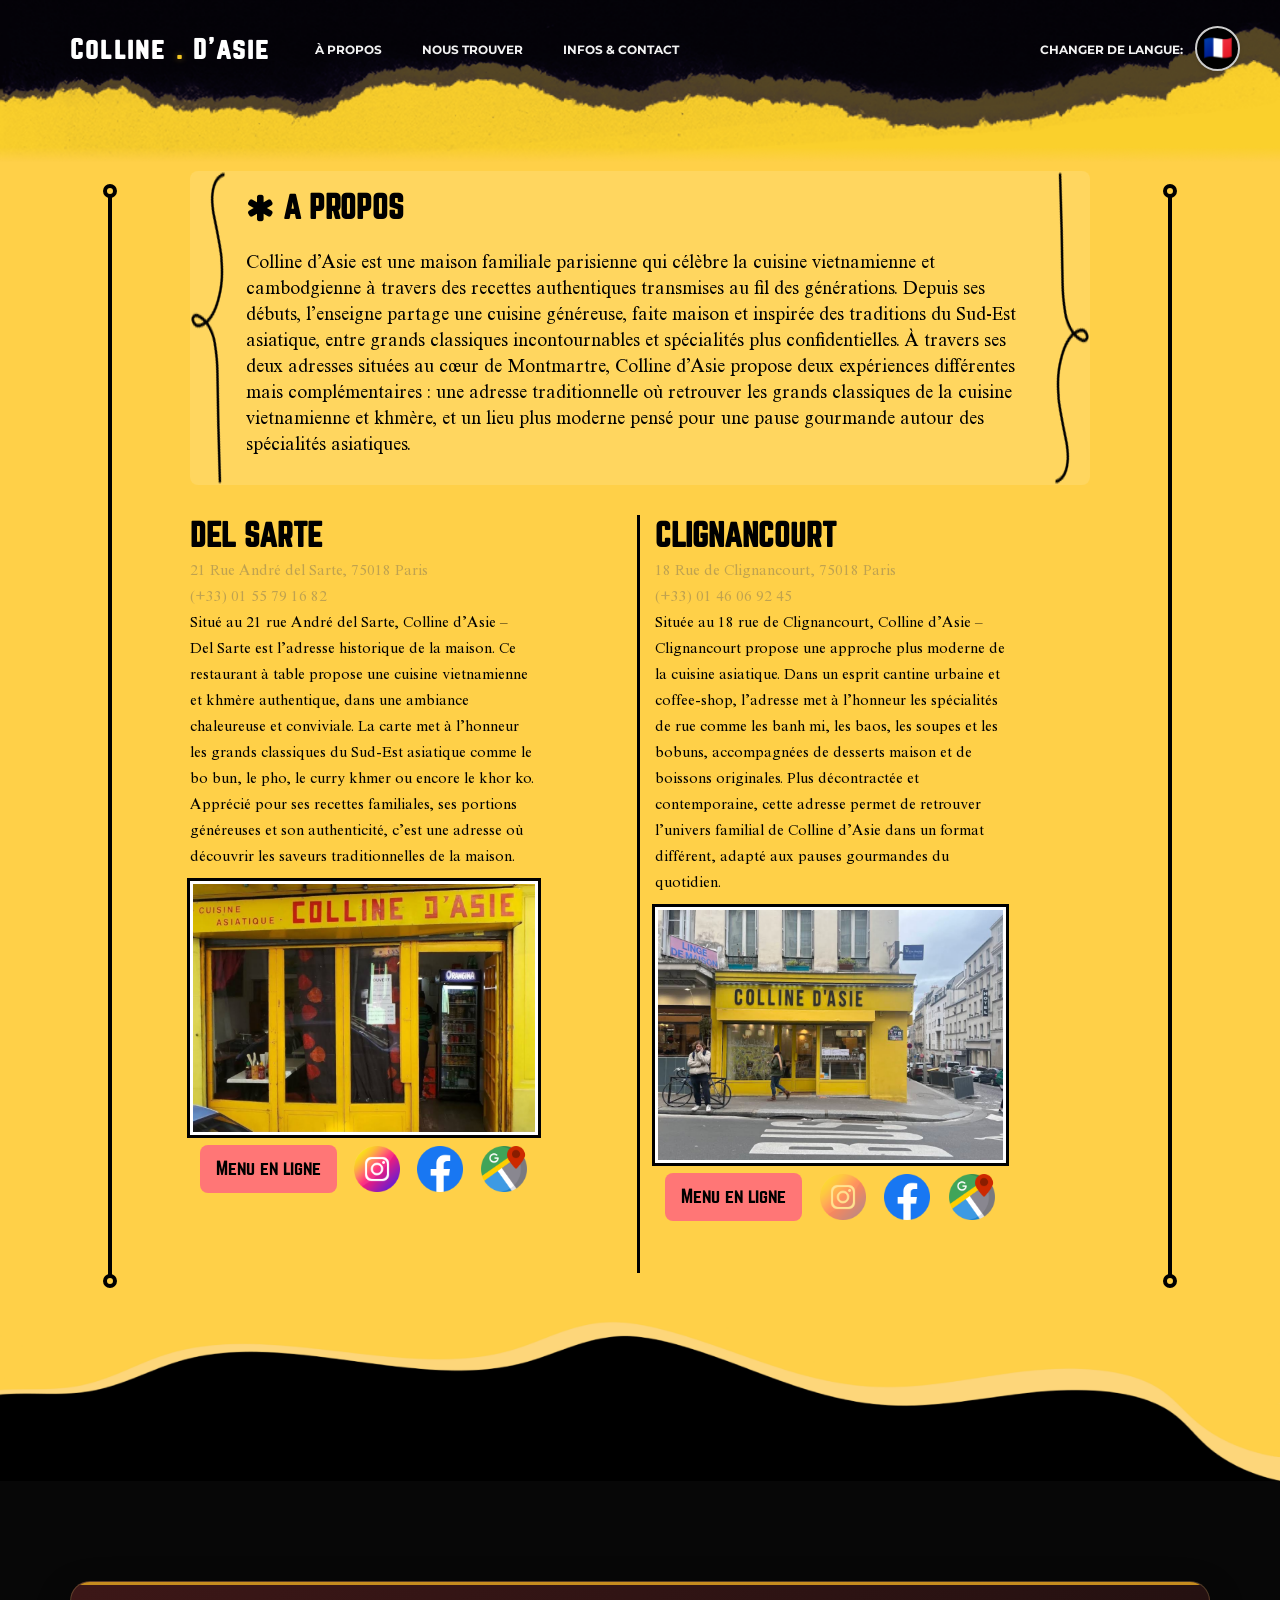
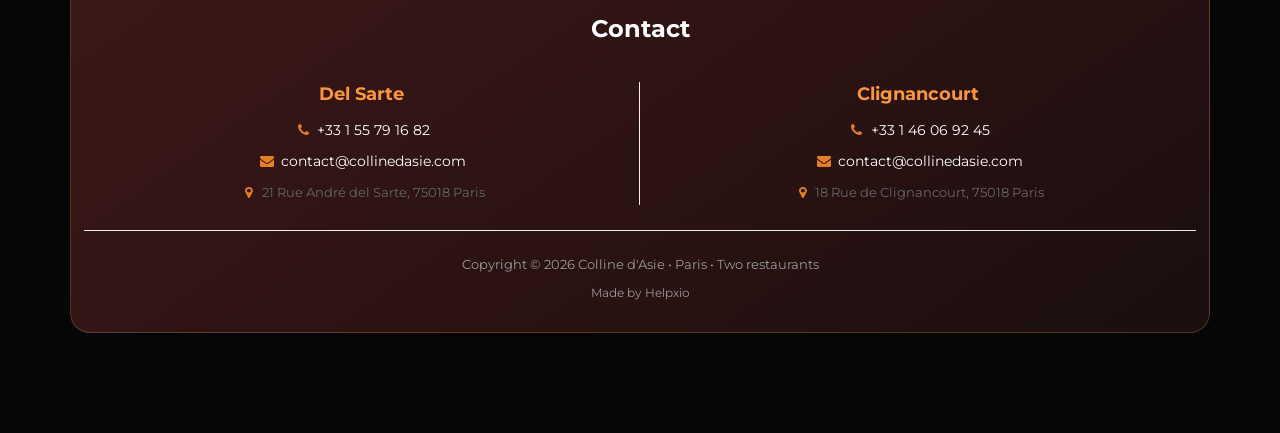
==== about.html @ cf413c81 "Added About Page + Map updated" ====
<!DOCTYPE html>
<html lang="fr">
<head>
    <!-- Website Name display on tab -->
    <title>Colline D'asie</title>
    <link rel="icon" type="images/jpg" href="src/images/logomain.jpg">    
    <meta charset="UTF-8">
    <meta http-equiv="X-UA-Compatible" content="IE=Edge">
    <meta name="description" content="">
    <meta name="keywords" content="">
    <meta name="author" content="">
    <meta name="viewport" content="width=device-width, initial-scale=1, maximum-scale=1">
   
   <!-- Includes And Refs -->
    <link rel="stylesheet" href="src/css/bootstrap.min.css">
    <link rel="stylesheet" href="src/css/font-awesome.min.css">
    <link rel="stylesheet" href="src/css/animate.css">
    <link rel="stylesheet" href="src/css/owl.carousel.css">
    <link rel="stylesheet" href="src/css/owl.theme.default.min.css">
    <link rel="stylesheet" href="src/css/magnific-popup.css">

    <!-- MAIN CSS -->
    <link rel="stylesheet" href="src/css/style.css">
</head>

<!-- id is the text_id for the translation and overriding -->

<body>
    <!-- PRE LOADER -->
    <section class="preloader">
        <div class="spinner">
            <span class="spinner-rotate"></span>
         </div>
    </section>

    <!-- MENU -->
    <section class="navbar custom-navbar navbar-fixed-top" role="navigation">
         <div class="container">

              <div class="navbar-header">
                   <button type="button" class="navbar-toggle collapsed" data-toggle="collapse" data-target=".navbar-collapse" aria-expanded="false" aria-controls="navbar">
                        <span class="sr-only">Toggle navigation</span>
                        <span class="icon-bar"></span>
                        <span class="icon-bar"></span>
                        <span class="icon-bar"></span>
                   </button>

                   <!-- lOGO TEXT HERE -->
                   <a href="index.html" class="navbar-brand">Colline <span>.</span> D'asie</a>
                   <!-- To put : logo of colline d'asie -->

              </div>

              <!-- MENU LINKS -->
              <div class="collapse navbar-collapse">
                   <!-- navbar-nav-first -->
                   <ul class="nav navbar-nav navbar-first">
                        <li><a href="about.html" id="nav-about" class="smoothScroll">À propos</a></li>
                        <li><a href="#location" id="nav-team" class="smoothScroll">Ou somme nous?</a></li>
                        <li><a href="#footer" id="nav-menu" class="smoothScroll">Contact</a></li>
                        <!-- <li><a href="#contact" class="smoothScroll">Contact</a></li> -->
                   </ul>

                    <ul class="nav navbar-nav navbar-right"> 
                        <li class="dropdown language-selector"> 
                        <ul class="nav navbar-nav navbar-right">
                            <li><a><span id="nav-CallNow"> Changer de Langue: </span></a></li> 
                            <li>
                                <button onclick="toggleLang()" class="lang-btn">
                                    <span id="flag">🇫🇷</span>
                                </button>
                            </li>
                        </ul>
                        
                        <script>
                        let lang = 'fr';
                        
                        function toggleLang() {
                            lang = lang === 'fr' ? 'en' : 'fr';
                            setLang(lang);
                            document.getElementById('flag').textContent = lang === 'fr' ? '🇫🇷' : '🇬🇧';
                        }
                        </script>
                            <!--<a href="#" id="nav-language" class="dropdown-toggle language-btn" data-toggle="dropdown"> 🌐 Langue <span class="caret"></span> </a> 
                            <ul class="dropdown-menu"> 
                                <li><button onclick="setLang('fr')" class="force-white force-white-dropdown lang-btn active" data-lang="fr" aria-label="Français">🇫🇷 Français</button></li> 
                                <li><button onclick="setLang('en')" class="force-white force-white-dropdown lang-btn" data-lang="en" aria-label="English">🇬🇧 English</button></li> -->
                            </ul> 
                        </li> 
                    </ul>
              </div>
         </div>
    </section>


    <!-- HOME -->
    <!-- <section id="home" class="slider" data-stellar-background-ratio="0.5">
         
         <div class="overlay"></div>
         <div class="row">
           <div class="slider-inner">
                   <div class="owl-carousel owl-theme">
                        <div class="item item-first">
                             <div class="caption">
                                  <div class="container">
                                       <div class="col-md-8 col-sm-12">
                                            <h3 id="hero-title1">Restaurant asiatique raffiné</h3>
                                            <h1 id="hero-description1">Des saveurs authentiques dans un cadre moderne et chaleureux</h1>
                                            <a href="#about" id="hero-button1" class="section-btn btn btn-default smoothScroll">Découvrir le menu</a>
                                       </div>
                                  </div>
                             </div>
                        </div>
                       
                        <div class="item item-second">
                             <div class="caption">
                                  <div class="container">
                                       <div class="col-md-8 col-sm-12">
                                            <h3 id="hero-title2">Votre petit-déjeuner parfait</h3>
                                            <h1 id="hero-description2">La meilleure qualité culinaire est aussi ici !</h1>
                                            <a href="#menu" id="hero-button2" class="section-btn btn btn-default smoothScroll">Voir le menu</a>
                                       </div>
                                  </div>
                             </div>
                        </div>

                        <div class="item item-third">
                             <div class="caption">
                                  <div class="container">
                                       <div class="col-md-8 col-sm-12">
                                            <h3 id="hero-title3">Nouveau restaurant en ville</h3>
                                            <h1 id="hero-description3">Profitez de nos menus spéciaux chaque dimanche et vendredi</h1>
                                            <a href="#contact" id="hero-button3" class="section-btn btn btn-default smoothScroll">Réservation</a>
                                       </div>
                                  </div>
                             </div>
                        </div> 
                   </div>
           </div>
         </div>
    </section> -->

    <!-- ABOUT -->
    <!--<section id="about" data-stellar-background-ratio="0.5" style="padding: 0;">
        <img src="src/images/carrousel-sep.png" class="header" loading="lazy">
        <div class="container">
            <div class="about-section-layout">
               <div class="about-decor-col">
                    <div class="about-deco-line"></div>
               </div>

                <div class="about-main-col">
                    <div class="about-us">
                        <h2>
                            <i class="fa fa-asterisk"></i>
                            <span id="about-title">A PROPOS</span>
                        </h2>

                         <p id="about-description">
                              placeholder
                         </p>
                    </div>
                    <div class="about-subtitles row about-middle-row">
                        <div class="col-md-6 col-sm-12 firstRow">
                            <div class="about-info">
                                <div class="wow fadeInUp" data-wow-delay="0.2s">
                                    <h2>DEL SARTE</h2>
                                    <p>21 Rue André del Sarte, 75018 Paris</p>
                                    <p>(+33) 01 55 79 16 82</p>
                                </div>
                                <div class="wow fadeInUp" data-wow-delay="0.4s">
                                    <p id="about-description-delsarte">Del Sarte est l'adresse historique où la famille sert des classiques khmers et vietnamiens comme le pho, le bo bun et le curry khmer dans un cadre simple et chaleureux.</p>
                                    <img src="src/images/restaurant1.jpg" loading="lazy" class="img-responsive" alt="" srcset="">
                                </div>
                                <div class="wow fadeInUp socialBtns" data-wow-delay="0.8s">
                                    <button href="https://commande-en-ligne.laddition.com/commande-en-ligne/collinedasie/carte" class="our-menu" id="about-button-menu">Menu En Ligne</button>
                                    <img href="https://www.instagram.com/collinedasie_delsarte/" src="src/images/instagram.png" loading="lazy" style="padding:0;" class="btn instagram" width="48" height="48">
                                    <img href="https://www.facebook.com/collinedasiedelsarte" src="src/images/facebook.png" loading="lazy" style="padding:0;" class="btn facebook" width="48" height="48">
                                    <img href="" src="src/images/google-maps.png" loading="lazy" style="padding:0;" class="btn gmap" width="48" height="48">
                                </div>
                            </div>
                        </div>
                        <div class="col-md-6 col-sm-12">
                            <div class="about-info">
                                <div class="wow fadeInUp" data-wow-delay="0.4s">
                                    <h2>CLIGNANCOURT</h2>
                                    <p>18 Rue de Clignancourt, 75018 Paris</p>
                                    <p>(+33) 01 46 06 92 45</p>
                                </div>
                                <div class="wow fadeInUp" data-wow-delay="0.6s">
                                    <p id="about-description-clignancourt">Clignancourt est la version moderne du concept, un coffee-shop rapide proposant banh mi, baos, bubble tea et plats à emporter pour une clientèle urbaine.</p>
                                    <img src="src/images/restaurant2.jpg" loading="lazy" class="img-responsive" alt="" srcset="">
                                </div>
                                <div class="wow fadeInUp socialBtns" data-wow-delay="1s">
                                    <button href="https://deliveroo.fr/fr/menu/paris/18eme-jules-joffrin/colline-dasie" class="our-menu" id="about-button-menu-clignancourt" data-translate="about-button-menu">Menu en ligne</button>
                                    <img href="" src="src/images/instagram.png" loading="lazy" style="padding:0;" class="btn instagram" width="48" height="48">
                                    <img href="https://www.facebook.com/collinedasieclignancourt" src="src/images/facebook.png" loading="lazy" style="padding:0;" class="btn facebook" width="48" height="48">
                                    <img href="" src="src/images/google-maps.png" loading="lazy" style="padding:0;" class="btn gmap" width="48" height="48">
                                </div>
                            </div>
                        </div>
                    </div>
               </div>
               <div class="about-decor-col">
                    <div class="about-deco-line"></div>
               </div>
            </div>
        </div>
    </section> -->

    <!-- ABOUT -->
    <section id="about" data-stellar-background-ratio="0.5" style="padding: 0;">
        <img src="src/images/carrousel-sep.png" class="header" loading="lazy">
    
        <div class="container">
            <div class="about-section-layout">
    
                <div class="about-decor-col">
                    <div class="about-deco-line"></div>
                </div>
    
                <div class="about-main-col">
    
                    <div class="about-us">
                        <h2>
                            <i class="fa fa-asterisk"></i>
                            <span id="about-title">A PROPOS</span>
                        </h2>
    
                        <p id="about-description">
                            placeholder
                        </p>
                    </div>
    
                    <div class="about-subtitles row about-middle-row">
                        <div class="col-md-6 col-sm-12 firstRow">
                            <div class="about-info">
    
                                <div class="wow fadeInUp" data-wow-delay="0.2s">
                                    <h2>DEL SARTE</h2>
    
                                    <a href="https://maps.app.goo.gl/XwizjD2qvMixLxce6" target="_blank" rel="noopener noreferrer">
                                        <p>21 Rue André del Sarte, 75018 Paris</p>
                                    </a>
    
                                    <a href="tel:+33155791682">
                                        <p>(+33) 01 55 79 16 82</p>
                                    </a>
                                </div>
    
                                <div class="wow fadeInUp" data-wow-delay="0.4s">
                                    <p id="about-description-delsarte">
                                        Del Sarte est l'adresse historique où la famille sert des classiques khmers et vietnamiens comme le pho, le bo bun et le curry khmer dans un cadre simple et chaleureux.
                                    </p>
    
                                    <img src="src/images/restaurant1.jpg" loading="lazy" class="img-responsive" alt="" srcset="">
                                </div>
    
                                <div class="wow fadeInUp socialBtns" data-wow-delay="0.8s">
    
                                    <button
                                        class="our-menu"
                                        id="about-button-menu"
                                        onclick="window.open('https://commande-en-ligne.laddition.com/commande-en-ligne/collinedasie/carte','_blank')">
                                        Menu En Ligne
                                    </button>
    
                                    <a href="https://www.instagram.com/collinedasie_delsarte/" target="_blank" rel="noopener noreferrer">
                                        <img src="src/images/instagram.png" loading="lazy" style="padding:0;" class="btn instagram" width="48" height="48">
                                    </a>
    
                                    <a href="https://www.facebook.com/collinedasiedelsarte" target="_blank" rel="noopener noreferrer">
                                        <img src="src/images/facebook.png" loading="lazy" style="padding:0;" class="btn facebook" width="48" height="48">
                                    </a>
    
                                    <a href="https://maps.app.goo.gl/XwizjD2qvMixLxce6" target="_blank" rel="noopener noreferrer">
                                        <img src="src/images/google-maps.png" loading="lazy" style="padding:0;" class="btn gmap" width="48" height="48">
                                    </a>
    
                                </div>
                            </div>
                        </div>
    
                        <div class="col-md-6 col-sm-12">
                            <div class="about-info">
    
                                <div class="wow fadeInUp" data-wow-delay="0.4s">
                                    <h2>CLIGNANCOURT</h2>
    
                                    <a href="https://maps.app.goo.gl/m7QRtjNuuMhio2Mx6" target="_blank" rel="noopener noreferrer">
                                        <p>18 Rue de Clignancourt, 75018 Paris</p>
                                    </a>
    
                                    <a href="tel:+33146069245">
                                        <p>(+33) 01 46 06 92 45</p>
                                    </a>
                                </div>
    
                                <div class="wow fadeInUp" data-wow-delay="0.6s">
                                    <p id="about-description-clignancourt">
                                        Clignancourt est la version moderne du concept, un coffee-shop rapide proposant banh mi, baos, bubble tea et plats à emporter pour une clientèle urbaine.
                                    </p>
    
                                    <img src="src/images/restaurant2.jpg" loading="lazy" class="img-responsive" alt="" srcset="">
                                </div>
    
                                <div class="wow fadeInUp socialBtns" data-wow-delay="1s">
    
                                    <button
                                        class="our-menu"
                                        id="about-button-menu-clignancourt"
                                        data-translate="about-button-menu"
                                        onclick="window.open('https://deliveroo.fr/fr/menu/paris/18eme-jules-joffrin/colline-dasie','_blank')">
                                        Menu en ligne
                                    </button>
    
                                    <img src="src/images/instagram.png"
                                         loading="lazy"
                                         style="padding:0;opacity:.4;cursor:not-allowed;"
                                         class="btn instagram"
                                         width="48"
                                         height="48">
    
                                    <a href="https://www.facebook.com/collinedasieclignancourt" target="_blank" rel="noopener noreferrer">
                                        <img src="src/images/facebook.png" loading="lazy" style="padding:0;" class="btn facebook" width="48" height="48">
                                    </a>
    
                                    <a href="https://maps.app.goo.gl/m7QRtjNuuMhio2Mx6" target="_blank" rel="noopener noreferrer">
                                        <img src="src/images/google-maps.png" loading="lazy" style="padding:0;" class="btn gmap" width="48" height="48">
                                    </a>
    
                                </div>
                            </div>
                        </div>
    
                    </div>
    
                </div>
    
                <div class="about-decor-col">
                    <div class="about-deco-line"></div>
                </div>
    
            </div>
        </div>
    </section>


    
    <img src="src/images/bl.png" class="header" loading="lazy">

    <section id="fake-footer" data-stellar-background-ratio="0.5">
    <div class="container">
        <div class="row">
            <div class="col-md-12">
                <!--<div class="footer-card wow fadeInUp" data-wow-delay="0.2s" style="background: white; border-radius: 10px; box-shadow: 0 2px 10px rgba(0,0,0,0.08); padding: 30px;">-->
                <div class="footer-card footer-contact-card wow fadeInUp" data-wow-delay="0.4s">

                    
                    <!-- Contact Title - Centered -->
                    <div class="row">
                        <div class="col-md-12 text-center">
                            <h2 id="contact-title" style="color: #ffffff; margin: 0 0 25px 0; font-size: 24px;">Contact</h2>
                        </div>
                    </div>
                    
                    <!-- Two Restaurant Blocks -->
                    <div class="row">
                        <!-- Del Sarte -->
                        <div class="col-md-6 text-center" style="border-right: 1px solid #eee; padding: 0 30px;">
                            <h4 style="color: #fa963e; margin: 0 0 10px 0; font-size: 18px;">Del Sarte</h4>
                            <p style="color: #333; margin: 0 0 5px 0; font-size: 14px;">
                                <i class="fa fa-phone" style="color: #e67e22; width: 20px;"></i> 
                                <a href="tel:+33155791682" style="color: #ffffff; text-decoration: none;">+33 1 55 79 16 82</a>
                            </p>
                            <p style="color: #333; margin: 0 0 5px 0; font-size: 14px;">
                                <i class="fa fa-envelope" style="color: #e67e22; width: 20px;"></i> 
                                <a href="mailto:delsarte@collinedasie.com" style="color: #ffffff; text-decoration: none;">contact@collinedasie.com</a>
                            </p>
                            <p style="color: #666; margin: 5px 0 0 0; font-size: 13px;">
                                <i class="fa fa-map-marker" style="color: #e67e22; width: 20px;"></i> 
                                21 Rue André del Sarte, 75018 Paris
                            </p>
                        </div>
                        
                        <!-- Clignancourt -->
                        <div class="col-md-6 text-center" style="padding: 0 30px;">
                            <h4 style="color: #fa963e; margin: 0 0 10px 0; font-size: 18px;">Clignancourt</h4>
                            <p style="color: #333; margin: 0 0 5px 0; font-size: 14px;">
                                <i class="fa fa-phone" style="color: #e67e22; width: 20px;"></i> 
                                <a href="tel:+33146069245" style="color: #ffffff; text-decoration: none;">+33 1 46 06 92 45</a>
                            </p>
                            <p style="color: #333; margin: 0 0 5px 0; font-size: 14px;">
                                <i class="fa fa-envelope" style="color: #e67e22; width: 20px;"></i> 
                                <a href="mailto:clignancourt@collinedasie.com" style="color: #ffffff; text-decoration: none;">contact@collinedasie.com</a>
                            </p>
                            <p style="color: #666; margin: 5px 0 0 0; font-size: 13px;">
                                <i class="fa fa-map-marker" style="color: #e67e22; width: 20px;"></i> 
                                18 Rue de Clignancourt, 75018 Paris
                            </p>
                        </div>
                    </div>
                    
                    <!-- Copyright -->
                    <div class="row">
                        <div class="col-md-12 text-center" style="border-top: 1px solid #eee; padding-top: 20px; margin-top: 25px;">
                            <p style="color: #999; margin: 0 0 5px 0; font-size: 13px;">
                                Copyright &copy; 2026 Colline d'Asie • Paris • Two restaurants
                            </p>
                            <a href="https://github.com/Helpxio27/" target="_blank" rel="noopener" style="color: #999; text-decoration: none; font-size: 12px;">
                                Made by Helpxio
                            </a>
                        </div>
                    </div>
                    
                </div>
            </div>
        </div>
    </div>
</section>


    <!-- SCRIPTS -->
    <script src="src/js/jquery.js"></script>
    <script src="src/js/bootstrap.min.js"></script>
    <script src="src/js/jquery.stellar.min.js"></script>
    <script src="src/js/wow.min.js"></script>
    <script src="src/js/owl.carousel.min.js"></script>
    <script src="src/js/jquery.magnific-popup.min.js"></script>
    <script src="src/js/smoothscroll.js"></script>
    <script src="src/js/custom.js"></script>
    <script src="src/js/script.js"></script>

</body>
</html>
---- src/css/style.css ----
@import url('https://fonts.googleapis.com/css?family=Montserrat:400,700');

@font-face {
  font-family: 'norwester';
  src: url('../fonts/norwester.ttf') format('truetype');
  font-weight: normal;
  font-style: normal;
}

@font-face {
  font-family: 'times-new-romanMT';
  src: url('../fonts/Times\ New\ Roman\ MT\ Std\ Regular.ttf') format('truetype');
  font-weight: normal;
  font-style: normal;
}

body {
  background: #070707;
  color: #e5e5e5;
  font-family: 'Montserrat', sans-serif;
  overflow-x: hidden;
}

/* TYPOGRAPHY */

h1,h2,h3,h4,h5,h6 {
  font-weight: 700;
  line-height: inherit;
}

h1 {
  color: #ffffff;
  font-size: 3.4em;
  line-height: 1.05;
}

h2 {
  /* color: #ffffff; */
  font-size: 2.2em;
  padding-bottom: 10px;
}

h3 {
  font-size: 1.4em;
  margin-bottom: 0;
  color: #bfa250;
}

h3,
h3 a {
  color: #bfa250;
}

p {
  /* color: #cccccc; */
  font-size: 15px;
  font-weight: 400;
  line-height: 26px;
}

/* GENERAL */

html{
  -webkit-font-smoothing: antialiased;
}

a{
  color: #bfa250;
  -webkit-transition: 0.3s;
  transition: 0.3s;
  text-decoration: none !important;
}

a:hover, a:active, a:focus {
  color: #ffffff;
  outline: none;
}

::-webkit-scrollbar{
  width: 8px;
  height: 8px;
}

::-webkit-scrollbar-thumb {
  cursor: pointer;
  background: #444444;
}

.section-title {
  padding-bottom: 40px;
}

.section-title h2 {
  margin: 0;
}

.section-title h4 {
  color: #bfa250;
  font-size: 11px;
  letter-spacing: 2px;
  text-transform: uppercase;
  margin-top: 0;
}

.overlay {
  background: rgba(0,0,0,0.55);
  position: absolute;
  top: 0;
  right: 0;
  bottom: 0;
  left: 0;
  width: 100%;
  height: 100%;
}

section {
  position: relative;
  padding: 100px 0;
  background: #070707;
}

#team, 
#menu,
#testimonial {
  text-align: center;
}

.about-image img,
.team-thumb img {
  width: 100%;
}

#google-map iframe {
  border: 0;
  width: 100%;
  height: 390px;
}



/*---------------------------------------
   BUTTONS               
-----------------------------------------*/

.section-btn {
  background: #bfa250;
  border-radius: 30px;
  border: 1px solid transparent;
  color: #111111;
  font-size: 0.95em;
  font-weight: 700;
  padding: 12px 30px;
  transition: 0.3s ease;
}

.section-btn:hover,
.section-btn:focus {
  background: #ffffff;
  color: #111111;
  border-color: #bfa250;
}



/*---------------------------------------
     PRE LOADER              
-----------------------------------------*/

.preloader {
  position: fixed;
  top: 0;
  left: 0;
  width: 100%;
  height: 100%;
  z-index: 99999;
  display: flex;
  flex-flow: row nowrap;
  justify-content: center;
  align-items: center;
  background: #070707;
}

.spinner {
  border: 1px solid transparent;
  border-radius: 3px;
  position: relative;
}

.spinner:before {
  content: '';
  box-sizing: border-box;
  position: absolute;
  top: 50%;
  left: 50%;
  width: 45px;
  height: 45px;
  margin-top: -10px;
  margin-left: -10px;
  border-radius: 50%;
  border: 1px solid #333333;
  border-top-color: #bfa250;
  animation: spinner .9s linear infinite;
}

@-webkit-@keyframes spinner {
  to {transform: rotate(360deg);}
}

@keyframes spinner {
  to {transform: rotate(360deg);}
}



/*---------------------------------------
    MENU              
-----------------------------------------*/

.custom-navbar {
  border: none;
  margin-bottom: 0;
  padding: 25px 0;
  background: rgba(7, 7, 7, 0);
  transition: background 0.35s ease, padding 0.35s ease, box-shadow 0.35s ease;
}

.custom-navbar .navbar-brand {
  color: #ffffff;
  font-size: 26px;
  font-weight: 800;
  font-family: 'Norwester', 'Arial Black', Impact, sans-serif;
  letter-spacing: 0.08em;
  transition: color 0.35s ease;
}

.custom-navbar .navbar-brand span {
  color: #f3c623;
}

  .custom-navbar:not(.top-nav-collapse) .navbar-brand span,
  .custom-navbar:not(.top-nav-collapse) .nav li a:hover,
  .custom-navbar:not(.top-nav-collapse) .nav li.active > a {
    color: #f3c623;
    text-shadow: 0 0 6px rgba(243, 198, 35, 0.45);
  }

  .custom-navbar:not(.top-nav-collapse) .nav li a {
    color: #f2f2f2;
  }


.custom-navbar .navbar-nav.navbar-nav-first {
  margin-left: 8em;
}

.custom-navbar .navbar-nav.navbar-right li a {
  padding-right: 12px;
  padding-left: 12px;
}

.custom-navbar .navbar-nav.navbar-right .section-btn {
  display: inline-block;
  margin: 0.2em 0 0 1em;
}

.custom-navbar .navbar-nav.navbar-right .section-btn:hover {
  background: #ffffff;
  color: #111111;
}

.custom-navbar .navbar-nav.navbar-right .section-btn:focus {
  color: #111111;
}

.custom-navbar .navbar-nav.navbar-right .section-btn a {
  padding: 10px 25px;
}

.custom-navbar .nav .section-btn a:hover {
  color: #111111;
}
/* navbar-size-wow */
.custom-navbar .nav li a {
  font-size: 12px;
  font-weight: 700;
  color: #ffffff;
  padding-right: 10px;
  padding-left: 30px;
  text-transform: uppercase;
}

.custom-navbar .nav li a:hover {
  background: transparent;
  color: #f3c623;
}

.custom-navbar .navbar-nav > li > a:hover,
.custom-navbar .navbar-nav > li > a:focus {
  background-color: transparent;
}

.custom-navbar .nav li.active > a {
  background-color: transparent;
  color: #f3c623;
}

.custom-navbar .navbar-toggle {
  border: none;
  padding-top: 10px;
}

.custom-navbar .navbar-toggle {
  background-color: transparent;
}

.custom-navbar .navbar-toggle {
  border: 1px solid rgba(255, 255, 255, 0.6);
  border-radius: 3px;
}

.custom-navbar .navbar-toggle .icon-bar {
  background: #ffffff;
  border-color: transparent;
  height: 2px;
}

@media(min-width:767px) {
  .custom-navbar {
    border-bottom: 0;
    background: rgba(7, 7, 7, 0);
  }

  .custom-navbar.top-nav-collapse {
    background: rgba(10, 10, 10, 0.96);
    -webkit-box-shadow: 0 1px 30px rgba(0, 0, 0, 0.16);
    -moz-box-shadow: 0 1px 30px rgba(0, 0, 0, 0.16);
    box-shadow: 0 1px 30px rgba(0, 0, 0, 0.16);
    padding: 12px 0;
  }

  .top-nav-collapse .navbar-brand {
    color: #ffffff;
  }

  .top-nav-collapse .nav li a {
    color: #e5e5e5;
    transition: color 0.35s ease;
  }

  .top-nav-collapse .nav .section-btn a {
    color: #f3c623;
  }
} 

/* Add this at the end of your CSS */
@media(max-width:767px) {
  * {
      box-sizing: border-box;
  }
}
@media(max-width:767px) {
  html {
      overflow-x: hidden;
      max-width: 100%;
  }
}
@media(max-width:767px) {
    body {
        overflow-x: hidden;
        max-width: 100%;
        position: relative;
    }
}

@media(max-width:767px) {
    html, body {
        overflow-x: hidden;
        width: 100%;
        max-width: 100%;
        margin: 0;
        padding: 0;
    }
    
    .container {
        padding-left: 15px !important;
        padding-right: 15px !important;
        max-width: 100% !important;
        overflow-x: hidden !important;
    }
    
    .navbar-collapse {
        padding-left: 15px !important;
        padding-right: 15px !important;
        overflow-x: hidden !important;
        margin: 0 !important;
    }
    
    .navbar-header {
        margin-left: 0 !important;
        margin-right: 0 !important;
    }
    
    .navbar-nav {
        margin: 0 !important;
    }
    
    .navbar-nav > li > a {
        padding-left: 10px !important;
        padding-right: 10px !important;
    }
}

@media(max-width:767px) {
    .about-decor-col {
        display: none !important;
    }
}

.lang-btn {
    background: #000000;
    border: 2px solid #ccc;
    border-radius: 50%;
    width: 45px;
    height: 45px;
    cursor: pointer;
    font-size: 24px;
    display: flex;
    align-items: center;
    justify-content: center;
    transition: 0.2s;
    padding: 0;
    box-shadow: 0 2px 4px rgba(0,0,0,0.1);
    margin-top: 1px;
}

.lang-btn:hover {
    background: #e0e0e0;
    border-color: #999;
    transform: scale(1.05);
}

.lang-btn:active {
    transform: scale(0.95);
}


/*---------------------------------------
    HOME              
-----------------------------------------*/

#home {
  padding: 0;
  position: relative;
  overflow: visible;
}

#home h1 {
  color: #ffffff;
  padding-bottom: 30px;
}

#home h3 {
  color: #f9f9f9;
  font-size: 14px;
  line-height: inherit;
  letter-spacing: 2px;
  text-transform: uppercase;
  margin: 0;
}

#home::before {
    content: "";
    position: absolute;
    top: 0;
    left: 0;
    width: 100%;
    height: 100%;
    background: rgba(0,0,0,0.5);
    z-index: 1;
}

.language-selector > a {
    color: white !important;
}

.language-selector > a:hover,
.language-selector > a:focus {
    color: white !important;
}

.language-btn {
    border: 1px solid rgba(255,255,255,0.7);
    border-radius: 20px;
    margin-top: 0px;
    transition: all 0.3s ease;
    color: #111111 !important;
    background: #bfa250;
}

.language-btn:hover {
    background: #ffffff;
    color: #111111 !important;
    border-color: #bfa250;
}

@media (min-width: 768px) {
  .slider .col-md-8 {
    padding-left: 0
  }
}

.slider .owl-dots {
  position: absolute;
  top: 50%;
  right: 2em;
  justify-content: center;
}

.owl-theme .owl-dots .owl-dot {
  display: block;
}

.owl-theme .owl-dots .owl-dot span {
  width: 12px;
  height: 12px;
  margin: 7px 10px;
  border: 2px solid rgba(191,162,80,0.8);
  background: transparent;
  display: block;
  -webkit-backface-visibility: visible;
  transition: opacity 200ms ease;
  border-radius: 30px;
}

.owl-theme .owl-dots .owl-dot.active span, .owl-theme .owl-dots .owl-dot:hover span {
  background-color: #bfa250;
  border-color: transparent;
}

.slider .caption {
  display: flex;
  justify-content: center;
  align-items: center;
  flex-direction: column;
  text-align: left;
  background-color: transparent;
  height: 100%;
  color: #ffffff;
  cursor: e-resize;
  padding: 0 0 0 2em;
}

.slider .caption .col-md-8 {
  max-width: 680px;
  width: 100%;
  margin: 0 auto;
  background: rgba(10, 10, 10, 0.58);
  border: 1px solid rgba(243, 226, 158, 0.35);
  border-radius: 24px;
  padding: 2.5em 2.2em;
}

.slider .caption h3,
.slider .caption h1,
.slider .caption .section-btn {
  position: relative;
  z-index: 4;
}

.slider .item {
  position: relative;
  background-position: center center;
  background-repeat: no-repeat;
  background-attachment: fixed;
  background-size: cover;
  height: 760px;
  overflow: hidden;
  z-index: 0;
}

/* .slider .item::before {
  content: '';
  position: absolute;
  inset: 0;
  background: rgba(0, 0, 0, 0.35);
  pointer-events: none;
  z-index: 1;
} */

.slider .item-first {
  background-image: url(../images/slider-image1.png);
}

.slider .item-second {
  background-image: url(../images/slider-image2.jpg);
}

.slider .item-third {
  background-image: url(../images/slider-image3.png);
}

.slider .item-second .section-btn {
  background: #bfa250;
  color: #111111;
}

.slider .item-second .section-btn:hover {
  background: #ffffff;
}

.slider .item-third .section-btn {
  background: rgba(191,162,80,0.15);
  border: 1px solid #bfa250;
  color: #bfa250;
}

.slider .item-third .section-btn:hover,
.slider .item-third .section-btn:focus {
  background: #bfa250;
  border-color: transparent;
  color: #111111;
}

/*---------------------------------------
    SEPARATOR
-----------------------------------------*/

.slider-inner {
  position: relative;
  overflow: visible;
  padding-top: 90px;
}

.slider-inner::before,
.slider-inner::after {
  content: '';
  position: absolute;
  left: 50%;
  width: 140%;
  max-width: 2400px;
  transform: translateX(-50%);
  pointer-events: none;
  z-index: 6;
}

.slider-inner::before {
  top: 0;
  height: 90px;
  background-color: #9a7b14;
  background-image:
    repeating-linear-gradient(135deg, rgba(0,0,0,0.20) 0 8px, rgba(0,0,0,0.04) 8px 16px),
    linear-gradient(90deg, #8f7614 0%, #b9901d 40%, #9e8217 100%);
  background-size: 200% 200%, auto;
  background-position: center bottom;
  box-shadow: inset 0 2px 0 rgba(255,255,255,0.08), inset 0 -6px 10px rgba(0,0,0,0.35);
}

.slider-inner::after {
  bottom: -22px;
  height: 90px;
  background-position: top center;
}

/*---------------------------------------
    ABOUT              
-----------------------------------------*/

#about {
  padding-bottom: 0;
  background: #FFD048;
  color: #000;
}

.about-section-layout {
  display: flex;
  justify-content: space-between;
  align-items: stretch;
  flex-wrap: wrap;
}

.about-section-layout > div {
  float: none;
}

.about-decor-col {
  display: flex;
  justify-content: center;
  align-items: stretch;
}

.about-main-col {
  flex: 0 0 66.6667%;
}

.about-decor-stack {
  display: flex;
  flex-direction: column;
  justify-content: space-between;
  align-items: center;
  width: 100%;
}

.about-decor-stack span {
  display: block;
  width: 6px;
  height: 90px;
  background: #bfa250;
  border-radius: 4px;
}

.about-middle-row {
  margin-top: 30px;
}

.socialBtns{
    display: flex;
    justify-content:space-between;
    padding: 10px;
}

.socialBtns .our-menu{
    background: #FF7676;
    font-family: 'norwester', sans-serif;
    padding: 8px 16px;
    font-size: 1.25em;
    border: none;
    border-radius: 8px;
    -webkit-border-radius: 8px;
    -moz-border-radius: 8px;
    -ms-border-radius: 8px;
    -o-border-radius: 8px;
}

/* .socialBtns .instagram{
    background: url('../images/instagram.png');
    background-size: 100% 100%;
    border:none;
} */

#about-description-delsarte {
    padding-bottom: 10px;
}
#about-description-clignancourt {
    padding-bottom: 10px;
}
@media (max-width: 991px) {
  .about-section-layout {
    display: block;
  }

  .about-decor-col {
    display: none;
  }

  .about-main-col {
    width: 100%;
  }
}

.about-us {
    position: relative;
    overflow: hidden;
    background: #FFD65F;
    border-radius: 8px;
    padding: 16px 56px 16px 56px;
    margin-bottom: 2em;
    -webkit-border-radius: 8px;
    -moz-border-radius: 8px;
    -ms-border-radius: 8px;
    -o-border-radius: 8px;
}

.about-us::before {
    content: "";
    position: absolute;
    top: 0;
    left: 0;
    width: 36px;
    height: 100%;
    background: url("../images/t.png") left top / 100% 100% no-repeat;
    pointer-events: none;
    z-index: 0;
}

.about-us::after {
    content: "";
    position: absolute;
    top: 0;
    right: 0;
    width: 36px;
    height: 100%;
    background: url("../images/t.png") left top / 100% 100% no-repeat;
    pointer-events: none;
    z-index: 0;
    transform: rotate(180deg);
    -webkit-transform: rotate(180deg);
    -moz-transform: rotate(180deg);
    -ms-transform: rotate(180deg);
    -o-transform: rotate(180deg);
}

.about-us h2 {
    position: relative;
    z-index: 1;
    font-family: 'norwester', sans-serif;
    margin-top: 0;
}

.about-us p {
    position: relative;
    z-index: 1;
    font-family: 'times-new-romanMT', sans-serif;
    font-size: large;
}

img.img-responsive {
    border: solid #fff;
    outline: solid #000;    
}

.about-info {
  padding: 0 6em 5em 0;
}

.about-info .section-title {
  padding-bottom: 20px;
}

.about-info > div > h2 {
    font-family: 'norwester', sans-serif;
    font-size: 2.2em;
}

.about-middle-row h2, .about-middle-row p {
    padding: 0;
    margin: 0;
}

.about-middle-row p {
    font-family: 'times-new-romanMT';
}

.firstRow{
    border-right: solid;
}

.about-image {
  position: relative;
}

.about-section-layout {
    display: flex;
    align-items: stretch;
    gap: 40px;
}

.about-main-col {
    flex: 1;
}

.about-decor-col {
    width: 80px;
    display: flex;
    justify-content: center;
}

.about-deco-line {
    position: relative;
    width: 2px;
    background: #000;
    margin: 20px 0;
    flex: 1;
    max-width: 4px;
}

/* Top circle */
.about-deco-line::before,
.about-deco-line::after {
    content: "";
    position: absolute;
    left: 50%;
    transform: translateX(-50%);
    width: 14px;
    height: 14px;
    border: 4px solid #000;
    border-radius: 50%;
    background: #FFD048;
}

/* Top */
.about-deco-line::before {
    top: -7px;
}

/* Bottom */
.about-deco-line::after {
    bottom: -7px;
}

/*---------------------------------------
    LOCATION + WHERE ARE WE          
-----------------------------------------*/

#location {
    padding-top: 0px !important;
    padding-bottom: 140px !important;
    background : #000000 !important;
}

#location .container {
    padding-top: 0;
    padding-bottom: 0;
}

#team {
  background: #090909;
}

.team-thumb {
  position: relative;
  overflow: hidden;
  cursor: pointer;
}

.team-info {
  padding: 10px 30px 20px 30px;
}

.team-thumb .team-hover {
  position: absolute;
  background: #1c1c1c;
  width: 100%;
  height: 100%;
  top: 0;
  right: 0;
  bottom: 0;
  left: 0;
  text-align: center;
  opacity: 0;
  transform: translateY(100%);
  transition: 0.5s 0.2s;
}

.team-thumb:hover .team-hover {
  opacity: 0.95;
  transition-delay: 0.3s;
  transform: translateY(0);
}

.team-thumb img {
  transition: 0.5s 0.2s;
}

.team-thumb:hover img {
  transform: scale(1.2);
}

.team-thumb .social-icon li a {
  background: #292929;
  border-radius: 100%;
  width: 50px;
  height: 50px;
  line-height: 50px;
  color: #d9d9d9;
  font-size: 20px;
  margin: 15px 5px 0 5px;
}

.team-thumb .team-item {
  position: absolute;
  top: 50%;
  left: 50%;
  -webkit-transform: translate(-50%,-50%);
  -moz-transform: translate(-50%,-50%);
  transform: translate(-50%,-50%);
}

.team-item h4 {
  color: #ffffff;
}

.team-info p {
  color: #bfbdbd;
  font-size: 12px;
  font-weight: bold;
  letter-spacing: 1px;
  text-transform: uppercase;
  margin-top: 5px;
}



/*---------------------------------------
   MENU              
-----------------------------------------*/

#menu {
  padding-bottom: 0;
  background: #070707;
}

#menu .container {
  width: 100%;
}

img.header {
    width: 100vw;
}

#menu .col-md-4 {
  margin: 0;
  padding: 0;
}

.menu-thumb img {
  width: 100%;
  transition: 0.5s;
}

.menu-thumb:hover img {
  transform: scale(1.15);
}

#menu .menu-thumb {
  overflow: hidden;
  position: relative;
  cursor: pointer;
  width: 102%;
}

.menu-thumb .menu-info {
  position: absolute;
  top: 55%;
  left: 0px;
  right: 0px;
  bottom: 0px;
  text-align: left;
  padding: 25px 30px;
  transition: 0.5s 0.2s;
  background: rgba(3, 3, 3, 0.35);
}

.menu-info .menu-item {
  float: left;
}

.menu-info .menu-price {
  float: right;
}

.menu-info .menu-price span {
  font-size: 20px;
  font-weight: bold;
  line-height: normal;
  display: block;
  margin-top: 10px;
}

.menu-thumb .menu-info h3,
.menu-thumb .menu-info p,
.menu-thumb .menu-info span {
  transform: translateY(100%);
  opacity: 0;
  display: block;
  transition: 0.5s 0.2s;
  color: #ffffff;
  z-index: 2;
  position: relative;
}

.menu-thumb .menu-info h3 {
  margin-top: 0;
}

.menu-thumb .menu-info p {
  color: #d9d9d9;
  text-transform: uppercase;
  font-size: 10px;
  font-weight: bold;
  letter-spacing: 1px;
}

.menu-thumb:hover .menu-info h3,
.menu-thumb:hover .menu-info p,
.menu-thumb:hover .menu-info span {
  transform: translateY(0px);
  opacity: 1;
}

.menu-thumb:hover .menu-info {
  background: rgba(1, 1, 1, 0.95);
}



/*---------------------------------------
    TESTIMONIAL             
-----------------------------------------*/

#testimonial {
  background: url('../images/testing_file.jpg') center center no-repeat;
  background-size: cover;
  position: relative;
  padding-top: 40px;
  padding-bottom: 40px;
}

#testimonial .owl-carousel {
  position: relative;
  padding: 24px 18px;
  border-top: 2px solid rgba(239, 198, 83, 0.85);
  border-bottom: 2px solid rgba(239, 198, 83, 0.85);
  box-shadow: inset 0 0 0 1px rgba(255, 255, 255, 0.06);
}

#testimonial .owl-carousel::before,
#testimonial .owl-carousel::after {
  content: "";
  position: absolute;
  left: 0;
  right: 0;
  height: 2px;
  background: linear-gradient(90deg, transparent, rgba(239, 198, 83, 0.95), transparent);
}

#testimonial .owl-carousel::before {
  top: 6px;
}

#testimonial .owl-carousel::after {
  bottom: 6px;
}

#testimonial .owl-dots {
  position: relative;
  top: 0;
  right: 0;
  justify-content: center;
}

#testimonial .owl-theme .owl-dots .owl-dot,
#testimonial .owl-theme .owl-dots .owl-dot span {
  display: inline-block;
}

#testimonial .owl-theme .owl-dots .owl-dot span {
  margin: 20px 5px;
}

#testimonial h2 {
  color: #ffffff;
}

#testimonial p,
.tst-author h4,
.tst-author .tst-link {
  display: block;
}

#testimonial .testimonial-card {
  position: relative;
  padding: 30px 35px;
  background: linear-gradient(135deg, rgba(255,255,255,0.12), rgba(255,255,255,0.05));
  border: 1px solid rgba(239, 198, 83, 0.45);
  border-radius: 14px;
  box-shadow: 0 10px 30px rgba(0, 0, 0, 0.22), inset 0 0 0 1px rgba(255, 255, 255, 0.06);
  backdrop-filter: blur(4px);
}

#testimonial .testimonial-card::before {
  content: "";
  position: absolute;
  inset: 8px;
  border: 1px solid rgba(239, 198, 83, 0.35);
  border-radius: 10px;
  pointer-events: none;
}

#testimonial .testimonial-quote {
  display: block;
  margin-bottom: 12px;
  color: #f1d7a7;
  font-size: 24px;
}

#testimonial .tst-stars {
  margin-bottom: 10px;
  color: #f1d7a7;
  font-size: 16px;
  letter-spacing: 2px;
}

#testimonial p {
  color: #d9d9d9;
  font-size: 20px;
  line-height: 35px;
}

.tst-author {
  margin-top: 20px;
  padding-top: 12px;
  border-top: 1px solid rgba(255, 255, 255, 0.14);
}

.tst-author h4 {
  color: #ffffff;
  font-weight: 600;
  margin-bottom: 6px;
}

.tst-author .tst-link {
  color: #f1d7a7;
  font-size: 13px;
  opacity: 0.95;
  text-decoration: none;
}

.tst-author .tst-link:hover {
  color: #ffe6a6;
  text-decoration: underline;
}

.tst-author h4,
.tst-author span {
  color: #b2b2b2;
}

.tst-author span {
  margin-left: 5px;
}

/*---------------------------------------
    CONTACT             
-----------------------------------------*/

#contact .section-title {
  padding-bottom: 0;
}

#contact .text-success,
#contact .text-danger {
  display: none;
}

#contact .form-control {
  background: transparent;
  border: 0;
  border-bottom: 1px solid #dddddd;
  border-radius: 0;
  box-shadow: none;
  font-size: 14px;
  font-weight: normal;
  margin-bottom: 15px;
  transition: all ease-in-out 0.4s;
}

#contact .form-control:hover,
#contact .form-control:focus {
  border-bottom-color: #c9c9c9;
}

#contact input {
  height: 55px;
}

#contact button#cf-submit {
  background: #bfa250;
  border-radius: 30px;
  border: 0;
  color: #111111;
  font-weight: bold;
  height: 50px;
}

#contact button#cf-submit:hover {
  background: #e0c86b;
  color: #111111;
}



/*---------------------------------------
   FOOTER              
-----------------------------------------*/

footer {
  border-top: 1px solid rgba(255,255,255,0.08);
  padding: 0px 0 !important;
  padding-bottom: 60px !important;
  background: #ffd763;
}

.fake-footer {
  border-top: 1px solid rgba(255,255,255,0.08);
  padding: 0px 0 !important;
  padding-bottom: 60px !important;
  background: #000000;
}

.custompadd {
  padding-top: 150px !important;
  background : #000000 !important;
}

footer .section-title {
  padding-bottom: 10px;
}

footer h2 {
  font-size: 20px;
  color: #f5d47a;
  letter-spacing: 1px;
  text-transform: uppercase;
}

footer a,
footer p {
  color: #e8e1d8;
}

footer strong {
  color: #ffffff;
}

footer address p {
  margin-bottom: 6px;
}

.footer-grid {
  align-items: stretch;
}

.footer-card {
  background: linear-gradient(145deg, rgba(31, 22, 18, 0.95) 0%, rgba(18, 14, 12, 0.95) 100%);
  border: 1px solid rgba(245, 212, 122, 0.2);
  border-radius: 20px;
  box-shadow: 0 12px 35px rgba(0, 0, 0, 0.25);
  height: 100%;
  padding: 30px 28px;
  position: relative;
  overflow: hidden;
}

.footer-card::before {
  background: #c68c1f;
  content: "";
  position: absolute;
  top: 0;
  left: 0;
  width: 100%;
  height: 3px;
}

.footer-contact-card {
  background: linear-gradient(145deg, rgba(63, 24, 24, 0.96) 0%, rgba(28, 15, 15, 0.96) 100%);
}

.footer-contact {
  margin-top: 10px;
}

.footer-contact a {
  color: #f5d47a;
  font-weight: 600;
}

.footer-contact a:hover {
  color: #ffffff;
}

.footer-links {
  list-style: none;
  padding: 0;
  margin: 18px 0 0;
}

.footer-links li {
  margin-bottom: 8px;
}

.footer-links a {
  color: #ffffff;
  display: inline-flex;
  align-items: center;
  gap: 8px;
  text-decoration: none;
}

.footer-links a:hover {
  color: #f5d47a;
}

.footer-links i {
  width: 16px;
  text-align: center;
}

.copyright-text {
  margin-top: 20px;
  padding-top: 15px;
  border-top: 1px solid rgba(245, 212, 122, 0.18);
}

.copyright-text p {
  margin-bottom: 0;
  font-size: 13px;
}

.footer-card .social-icon {
  margin-top: 18px;
}



/*---------------------------------------
   SOCIAL ICON              
-----------------------------------------*/

.social-icon {
  position: relative;
  padding: 0;
  margin: 0;
}

.social-icon li {
  display: inline-block;
  list-style: none;
  margin-bottom: 5px;
}

.social-icon li a {
  border-radius: 100px;
  color: #ce3232;
  font-size: 15px;
  width: 35px;
  height: 35px;
  line-height: 35px;
  text-decoration: none;
  text-align: center;
  transition: all 0.4s ease-in-out;
  position: relative;
}

.social-icon li a:hover {
  background: #ce3232;
  color: #ffffff;
}



/*---------------------------------------
   RESPONSIVE STYLES              
-----------------------------------------*/

@media screen and (max-width: 1170px) {
  .custom-navbar .navbar-nav.navbar-nav-first {
    margin-left: inherit;
  }
}


@media only screen and (max-width: 1200px) {
  .about-info {
    padding-right: 0;
  }

  .about-image {
    position: relative;
  }
}


@media only screen and (max-width: 992px) {
  section {
    padding: 60px 0;
  }

  .custom-navbar .section-btn {
    margin-left: 1em;
  }

  .slider .item {
    background-position: center;
  }

  .about-info {
    padding: 0;
  }

  .team-info {
    margin-bottom: 50px;
  }

  #menu .menu-thumb {
    width: 103%;
  }

  #testimonial {
    background-position: 50% 0 !important;
    padding-bottom: 150px;
  }

  #google-map,
  .footer-info {
    margin-bottom: 50px;
  }
}


@media only screen and (min-width: 768px) and (max-width: 991px) {
  .custom-navbar .nav li a {
    padding-right: 10px;
    padding-left: 10px;
  }
}

@media only screen and (max-width: 767px) {
  h1 {
    font-size: 2.5em;
  }

  h1,h2,h3 {
    line-height: normal;
  }

  .custom-navbar {
    background: #000000;
    -webkit-box-shadow: 0 1px 30px rgba(0, 0, 0, 0.1);
    -moz-box-shadow: 0 1px 30px rgba(0, 0, 0, 0.1);
    box-shadow: 0 1px 30px rgba(0, 0, 0, 0.1);
    padding: 10px 0;
    text-align: center;
  }

  .custom-navbar .navbar-collapse {
    background: #000000;
  }

  .custom-navbar .navbar-toggle {
    border: 1px solid rgba(255, 255, 255, 0.6);
    background: transparent;
  }

  .custom-navbar .navbar-toggle .icon-bar {
    background: #ffffff;
  }

  .custom-navbar .nav li a {
    line-height: normal;
    padding: 10px;
    color: #ffffff;
  }

  .custom-navbar .navbar-brand,
  .top-nav-collapse .navbar-brand {
    color: #ffffff;
    font-weight: 600;
  }

  .custom-navbar .nav li a,
  .top-nav-collapse .nav li a {
    color: #ffffff;
  }

  .custom-navbar .navbar-nav.navbar-right li {
    display: inline-block;
  }

  .custom-navbar .navbar-nav.navbar-right .section-btn {
    display: block !important;
    width: 50%;
    margin: 10px auto 10px auto;
    padding: 10px;
  }

  .custom-navbar .section-btn a {
    color: #ffffff !important;
  }

  .slider .caption {
    padding: 0;
  }

  .about-us {
    padding: 14px 44px 14px 44px;
    margin-bottom: 1.5em;
  }

  .about-us::before {
    width: 28px;
  }

  .about-us p {
    font-size: 16px;
    line-height: 1.5;
  }

  .menu-thumb .menu-info {
    top: 80%;
  }

  footer {
    padding: 60px 0;
    padding-bottom: 60px;
  }

  .footer-open-hour {
    right: 0;
    bottom: 0;
    margin-top: 30px;
  }
}


@media only screen and (max-width: 580px) {
  h1 {
    font-size: 2.1em;
  }

  h2 {
    font-size: 1.8em;
  }

  .about-us {
    padding: 12px 36px 12px 36px;
    margin-bottom: 1.25em;
    border-radius: 6px;
  }

  .about-us::before {
    width: 24px;
  }

  .about-us h2 {
    font-size: 1.6em;
  }

  .about-us p {
    font-size: 15px;
  }

  .menu-thumb .menu-info {
    top: 60%;
  }
}

/* Brute Force methods of color: */
.custom-navbar.top-nav-collapse .force-white,
.custom-navbar.top-nav-collapse .force-white:hover,
.custom-navbar.top-nav-collapse .force-white:focus {
    color: white !important;
}

.custom-navbar.top-nav-collapse .dropdown-menu li a {
    color: white !important;
}
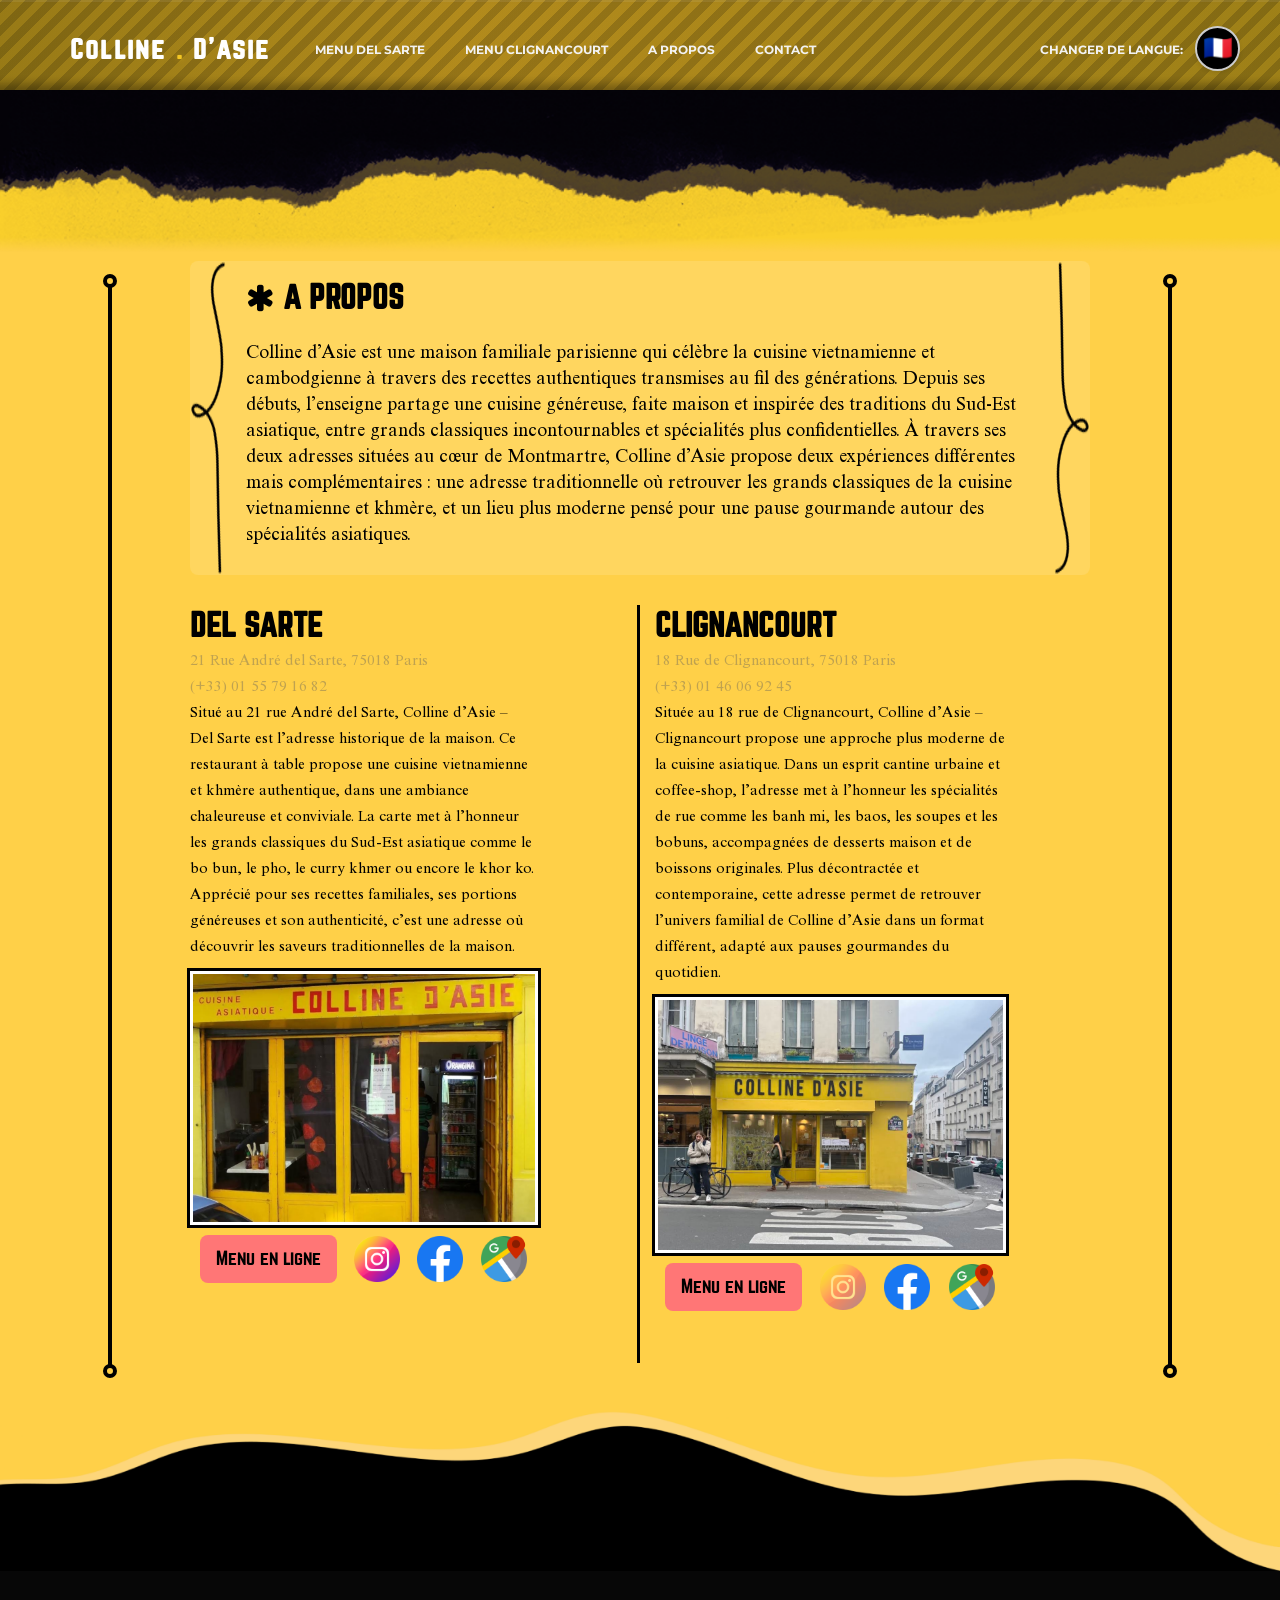
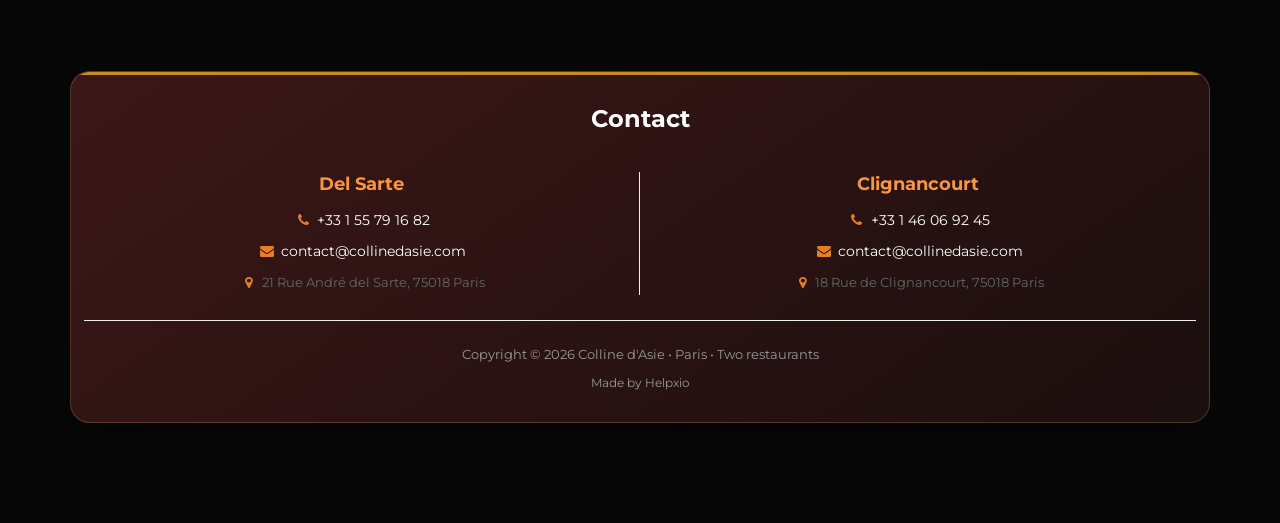
==== commit c051ba5b: "Initial Commit + Finished up navbar" ====
--- a/about.html
+++ b/about.html
@@ -55,9 +55,10 @@
               <div class="collapse navbar-collapse">
                    <!-- navbar-nav-first -->
                    <ul class="nav navbar-nav navbar-first">
+                        <li><a href="menu_delsarte.html" id="nav-menudelsarte" class="smoothScroll">Menu Delsarte</a></li>
+                        <li><a href="menu_clignancourt.html" id="nav-menuclignancourt" class="smoothScroll">Menu Clignancourt</a></li>
                         <li><a href="about.html" id="nav-about" class="smoothScroll">À propos</a></li>
-                        <li><a href="#location" id="nav-team" class="smoothScroll">Ou somme nous?</a></li>
-                        <li><a href="#footer" id="nav-menu" class="smoothScroll">Contact</a></li>
+                        <li><a href="index.html#footer" id="nav-contact" class="smoothScroll">Contact</a></li>
                         <!-- <li><a href="#contact" class="smoothScroll">Contact</a></li> -->
                    </ul>
 
@@ -210,6 +211,7 @@
 
     <!-- ABOUT -->
     <section id="about" data-stellar-background-ratio="0.5" style="padding: 0;">
+        <div class="slider-inner">
         <img src="src/images/carrousel-sep.png" class="header" loading="lazy">
     
         <div class="container">
@@ -342,6 +344,7 @@
                 </div>
     
             </div>
+        </div>
         </div>
     </section>
 
